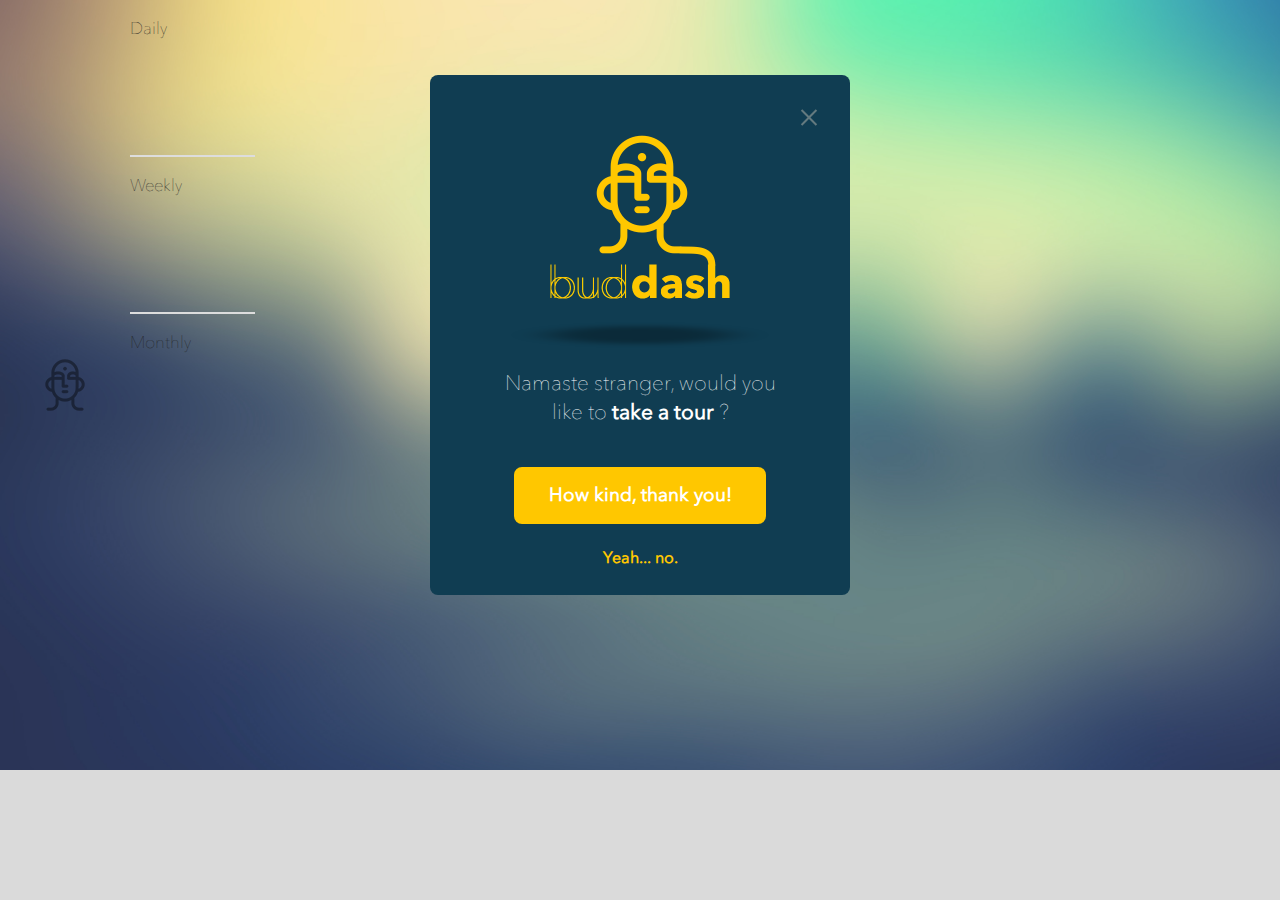
==== newtab.html @ 01a9ad63 "Chrome extension init" ====
<!doctype html>
<html class="no-js" lang="">
    <head>
        <meta charset="utf-8">
        <meta http-equiv="x-ua-compatible" content="ie=edge">
        <title>Buddash</title>
        <meta name="description" content="">
        <meta name="viewport" content="width=device-width, initial-scale=1">

        <link rel="apple-touch-icon" href="apple-touch-icon.png">
        <link rel="icon" href="favicon.ico">
        <!-- Place favicon.ico in the root directory -->

        <link rel="stylesheet" href="css/normalize.css">
        <link rel="stylesheet" href="css/animate.css">
        <link rel="stylesheet" type="text/css" href="css/menu_cornerbox.css">
        <link rel="stylesheet" href="css/main.css">
        <script src="js/vendor/modernizr-2.8.3.min.js"></script>
    </head>
    <body class="default-theme">
		<script>
		window.fbAsyncInit = function() {
			FB.init({
				appId      : '389462007849578',
				xfbml      : true,
				version    : 'v2.3'
			});
		};

		(function(d, s, id){
			var js, fjs = d.getElementsByTagName(s)[0];
			if (d.getElementById(id)) {return;}
			js = d.createElement(s); js.id = id;
			js.src = "//connect.facebook.net/en_US/sdk.js";
			fjs.parentNode.insertBefore(js, fjs);
		}(document, 'script', 'facebook-jssdk'));
		</script>
    	<!-- welcome modal -->
        <div id="welcome-container" class="animated fadeInDownBig">
        	<div id="slides-container">
	        	
	        	<section data-id="0">
		        	<img src="img/buddash.png" alt="Buddash" class="buddash-logo animated rubberBand">
		        	<div class="shadow"></div>
		        	<p>
		        		Namaste stranger, would you like to <strong>take a tour</strong> ?
		        	</p>
		        	<a href="" class="btn change-slide" data-slideId="1">
		        		<!-- I was afraid to ask -->
		        		How kind, thank you!
		        	</a>
		        	<a href="" target="_blank" class="troll">Yeah... no.</a>
		        </section>

		        <section data-id="1">
		        	<img src="img/buddash_small.png" alt="Buddash" class="buddash-logo-small">
		        	<p>
		        		<span>buddash</span> is a perfect little way to <strong>organize</strong> and <strong>remember to check</strong> the <strong>sites</strong> you love.
		        	</p>
		        	<p>
						Add a <strong>name</strong>, select a <strong>frequency</strong>, and you’re good to go.
					</p>
					<p>
						It’s like an awesome visual <strong>todo list for websites</strong>!
					</p>
					<small>[Enter] &nbsp;&nbsp; [&larr;] [&rarr;]</small>
		        </section>
		    </div>
		    <nav>
	        	<a href="#" class="active change-slide" data-slideId="1"></a>
	        	<a href="#" class="change-slide" data-slideId="2"></a>
	        	<a href="#" class="change-slide" data-slideId="3"></a>
	        	<a href="#" class="change-slide" data-slideId="4"></a>
	        	<a href="#" class="change-slide" data-slideId="5"></a>
	        </nav>
        	<button class="close-button">Close Menu</button>
        </div>
    	<div class="container">
    		<!-- add new -->
    		<div class="menu-wrap">
				
					<h1>Add a Site</h1>
					<form>
						<a href="#" class="img-options" id="more-img">
							More images
						</a>
						<a href="#" class="img-options" id="url-img">
							Set URL
						</a>
						<img class="pic-holder" src="img/default.png">
						<input name="name" type="text" placeholder="Website Name">
						<input name="url" type="text" placeholder="URL">
						<input name="list" type="hidden" value="">
						<input name="update" type="hidden" value="">
						<input type="submit" value="Add to Collection">
					</form>
				
				<button class="close-button" id="close-button">Close Menu</button>
			</div>
			<div class="menu-img">

				<div></div>
			</div>
			<div class="menu-url">
				<input type="text" name="img-url" placeholder="http://">
				<span>&#8629;</span>
			</div>

			<!-- content -->
	        <div class="content-wrap">
	        	<div class="content">
		        	<aside>
		        		<img src="img/buddash_small_black.png" class="logo">
		        		<ul class="menu">
		        			<li>
		        				<a href="#">Thèmes</a>
		        				<div class="setting-detail">
		        					<p>
		        					Select a theme in the list below to change the color scheme.
		        					</p>
		        					<ul id="theme-picker">
		        						<li class="active" id="theme-default"></li>
		        						<li id="theme-zen"></li>
		        						<li id="theme-fire"></li>
		        						<li id="theme-dark"></li>
		        						<li id="theme-forest"></li>
		        						<li id="theme-blurred"></li>
		        					</ul>
		        				</div>
		        			</li>
		        			<li>
		        				<a href="#">Facebook API</a>
		        				<div class="setting-detail" id="facebook-api">
		        					<p>
		        						In order for the automatic logo finder to work, you'll have to supply your own App ID/Secret for the Facebook API.
		        						<a href="#" target="_blank">Learn more</a>
		        					</p>
		        					<input type="text" name="appid" placeholder="Facebook App ID">
		        					<input type="text" name="appsecret" placeholder="Facebook App Secret">
		        					<button class="save">Save</button>
		        				</div>
		        			</li>
		        			<li>
		        				<a href="#">Import</a>
		        				<div class="setting-detail">
		        					<span class="comingsoon"></span>
		        					<p>
		        						Import from your favorites, your Chrome history and more.
		        					</p>
		        				</div>
		        			</li>
		        			<li>
		        				<a href="#">Notifications</a>
		        				<div class="setting-detail">
		        					<span class="comingsoon"></span>
		        					<p>
		        						Get a desktop notification once a day to remind you to check the sites you have to.
		        					</p>
		        				</div>
		        			</li>
		        			<li>
		        				<a href="#">Share</a>
		        				<div class="setting-detail">
		        					<span class="comingsoon"></span>
		        					<p>
		        						Want to share your board with others ? You'll soon can :)
		        					</p>
		        				</div>
		        			</li>
		        		</ul>
		        	</aside>
	        		<div id="list-wrap">
				        <h2>
				        	Daily
				        	<a href="#" class="edit" id="edit-daily"><img src="img/pen.png" alt="Edit items"></a>
				        	<a href="#" class="del" id="del-daily"><img src="img/trash.png" alt="Delete items"></a>
				        </h2>
				        <ul class="sites-list" id="daily-list">
				            <li class="animated zoomIn add-button" data-sort="1000">
			                    <a href="#" class="placeholder open-button" data-list="daily">&plus;</a>		  
			                </li>
				        </ul>
				        <hr>

				        <h2>
				        	Weekly
				        	<a href="#" class="edit" id="edit-weekly"><img src="img/pen.png" alt="Edit items"></a>
				        	<a href="#" class="del" id="del-weekly"><img src="img/trash.png" alt="Delete items"></a>
				        </h2>
				        <ul class="sites-list" id="weekly-list">
				            <li class="animated zoomIn add-button" data-sort="1000">
			                    <a href="#" class="placeholder open-button" data-list="weekly">&plus;</a>		  
			                </li>
				        </ul>
				        <hr>

				        <h2>
				        	Monthly
				        	<a href="#" class="edit" id="edit-monthly"><img src="img/pen.png" alt="Edit items"></a>
				        	<a href="#" class="del" id="del-monthly"><img src="img/trash.png" alt="Delete items"></a>
				        </h2>
				        <ul class="sites-list" id="monthly-list">
				            <li class="animated zoomIn add-button" data-sort="1000">
			                    <a href="#" class="placeholder open-button" data-list="monthly">&plus;</a>		  
			                </li>
				        </ul>
				    </div>
				    <div class="clearfix"></div>
			        <section class="toolset animated slideInUp">
			        	<a href="#" class="edit" id="edit-tools"><img src="img/pen.png" alt="Edit items"></a>
			        	<a href="#" class="del" id="del-tools"><img src="img/trash.png" alt="Delete items"></a>
			            <ul class="sites-list" id="tools-list">
			                <li class="animated zoomIn add-button" data-sort="1000">
			                    <a href="#" class="placeholder open-button" data-list="tools">&plus;</a>			  
			                </li>
			            </ul>
		        	</section>
		        </div> <!-- .content -->
	        </div> <!-- .content-wrap -->
        </div> <!-- .container -->


        <script src="https://ajax.googleapis.com/ajax/libs/jquery/1.11.2/jquery.min.js"></script>
        <script>window.jQuery || document.write('<script src="js/vendor/jquery-1.11.2.min.js"><\/script>')</script>
        <script src="js/plugins.js"></script>
        <script src="js/vendor/prefixfree.min.js"></script>
        <script src="js/vendor/html.sortable.min.js"></script>
        <script src="js/vendor/classie.js"></script>
        <script src="js/vendor/colorthief.min.js"></script>
        <script src="js/main.js"></script>

        <!-- Google Analytics: change UA-XXXXX-X to be your site's ID. -->
        <script>
            (function(b,o,i,l,e,r){b.GoogleAnalyticsObject=l;b[l]||(b[l]=
            function(){(b[l].q=b[l].q||[]).push(arguments)});b[l].l=+new Date;
            e=o.createElement(i);r=o.getElementsByTagName(i)[0];
            e.src='https://www.google-analytics.com/analytics.js';
            r.parentNode.insertBefore(e,r)}(window,document,'script','ga'));
            ga('create','UA-XXXXX-X','auto');ga('send','pageview');
        </script>
    </body>
</html>
---- css/menu_cornerbox.css ----
html, 
body, 
.container, 
.content-wrap {
	overflow: hidden;
	width: 100%;
	height: 100%;
}

.container {
	/*background: #373a47;*/
}

.content-wrap {
	overflow-y: scroll;
	-webkit-overflow-scrolling: touch;
	-webkit-transition: -webkit-transform 0.3s;
	transition: transform 0.3s;
}

.content {
	position: relative;
}

/* Overlay */
.content::before {
	position: absolute;
	top: 0;
	left: 0;
	z-index: 10;
	width: 100%;
	height: 100%;
	background: rgba(0,0,0,0.3);
	content: '';
	opacity: 0;
	-webkit-transition: opacity 0.3s, -webkit-transform 0s 0.3s;
	transition: opacity 0.3s, transform 0s 0.3s;
	-webkit-transform: translate3d(100%,0,0);
	transform: translate3d(100%,0,0);
}

/* Menu Button */
.menu-button {
	position: fixed;
	z-index: 1000;
	margin: 1em;
	padding: 0;
	width: 2.5em;
	height: 2.25em;
	border: none;
	text-indent: 2.5em;
	font-size: 1.5em;
	color: transparent;
	background: transparent;
}

.menu-button::before {
	position: absolute;
	top: 0.5em;
	right: 0.5em;
	bottom: 0.5em;
	left: 0.5em;
	background: linear-gradient(#373a47 20%, transparent 20%, transparent 40%, #373a47 40%, #373a47 60%, transparent 60%, transparent 80%, #373a47 80%);
	content: '';
}

.menu-button:hover {
	opacity: 0.6;
}

/* Close Button */
.close-button {
	width: 1em;
	height: 1em;
	position: absolute;
	right: 1.5em;
	top: 1.5em;
	overflow: hidden;
	text-indent: 1em;
	border: none;
	background: transparent;
	color: transparent;
}

.close-button::before,
.close-button::after {
	content: '';
	position: absolute;
	width: 2px;
	height: 100%;
	top: 0;
	left: 50%;
	background: #b8b7ad;
}

.close-button::before {
	-webkit-transform: rotate(45deg);
	transform: rotate(45deg);
}

.close-button::after {
	-webkit-transform: rotate(-45deg);
	transform: rotate(-45deg);
}

/* Menu */
.menu-wrap {
	position: absolute;
	z-index: 1001;
	width: 320px;
	-webkit-transform: translate3d(-380px,-380px,0);
	transform: translate3d(-380px,-380px,0);
	-webkit-transition: -webkit-transform 0.3s;
	transition: transform 0.2s;
}

.profile {
	display: inline-block;
	line-height: 42px;
	margin-bottom: 1em;
	font-weight: 700;
}

.profile img {
	float: left;
	border-radius: 50%;
	margin-right: 10px;
}

.icon-list a {
	display: block;
	color: #b8b7ad;
	font-weight: 700;
	padding: 0.8em 0.55em;
}

.icon-list a:hover,
.icon-list a:focus {
	color: #c94e50;
}

.icon-list a i {
	opacity: 0.5;
	color: #c94e50;
}

.icon-list a span {
	margin-left: 10px;
}

/* Shown menu */
.show-menu .menu-wrap {
	-webkit-transform: translate3d(0,0,0);
	transform: translate3d(0,0,0);
}

.show-menu .content-wrap {
	-webkit-transform: translate3d(80px,80px,0);
	transform: translate3d(80px,80px,0);
}

.show-menu .content::before {
	opacity: 1;
	-webkit-transition: opacity 0.3s;
	transition: opacity 0.3s;
	-webkit-transform: translate3d(0,0,0);
	transform: translate3d(0,0,0);
}
---- css/main.css ----
@charset "UTF-8";
/*
 * HTML5 Boilerplate
 *
 * What follows is the result of much research on cross-browser styling.
 * Credit left inline and big thanks to Nicolas Gallagher, Jonathan Neal,
 * Kroc Camen, and the H5BP dev community and team.
 */
/* ==========================================================================
	 Base styles: opinionated defaults
	 ========================================================================== */
html,
button,
input,
select,
textarea {
  color: #222; }

body {
  font-size: 1em;
  line-height: 1.4; }

a {
  color: #00e; }

a:visited {
  color: #551a8b; }

a:hover {
  color: #06e; }

/*
 * Remove the gap between images and the bottom of their containers
 * https://github.com/h5bp/html5-boilerplate/issues/440
 */
img {
  vertical-align: middle; }

/*
 * Remove default fieldset styles.
 */
fieldset {
  border: 0;
  margin: 0;
  padding: 0; }

/*
 * Allow only vertical resizing of textareas.
 */
textarea {
  resize: vertical; }

/* ==========================================================================
	 Author's custom styles
	 ========================================================================== */
a {
  text-decoration: none; }

.typed-cursor {
  display: none; }

.btn {
  background: #FFC700;
  border-radius: 8px;
  line-height: 57px;
  font-size: 19px;
  font-weight: bold;
  color: #fff !important;
  padding: 0 5%;
  display: block;
  width: 50%;
  margin-left: 20%;
  transition: all 0.1s ease-in-out; }
  .btn:hover {
    transform: scale(0.95);
    background: #e6b300; }

.btn-sm {
  width: calc(50% - 60px);
  font-size: 1.1em;
  padding: 10px;
  display: inline-block;
  position: static; }

@font-face {
  font-family: 'avenir';
  src: url("../fonts/avenirnext-regular.eot");
  src: url("../fonts/avenirnext-regular.otf") format("truetype"), url("../fonts/avenirnext-regular.woff") format("woff"), url("../fonts/avenirnext-regular.eot?#iefix") format("embedded-opentype"), url("../fonts/avenirnext-regular.svg") format("svg");
  font-weight: normal;
  font-style: normal; }
@font-face {
  font-family: 'avenir';
  src: url("../fonts/avenirnext-ultralight.eot");
  src: url("../fonts/avenirnext-ultralight.otf") format("truetype"), url("../fonts/avenirnext-ultralight.woff") format("woff"), url("../fonts/avenirnext-ultralight.eot?#iefix") format("embedded-opentype"), url("../fonts/avenirnext-ultralight.svg") format("svg");
  font-weight: 100;
  font-style: normal; }
/* anims */
.animated {
  animation-duration: 0.7s; }

@keyframes levitate {
  0% {
    transform: translate(0, 0); }
  100% {
    transform: translate(0, 10px); } }
@keyframes shadow {
  0% {
    opacity: 0.3; }
  100% {
    opacity: 0.7; } }
body {
  font-family: 'avenir';
  font-weight: 100;
  background: #888; }
  body .comingsoon {
    background: #fff;
    color: orange;
    display: inline-block;
    padding: 5px;
    font-size: 10px;
    font-weight: bold;
    border-radius: 5px;
    text-transform: uppercase; }
    body .comingsoon:before {
      content: 'coming soon'; }
  body .content-wrap {
    background: #ccc; }
  body .content {
    background: #eee;
    background: url(../img/background.jpg) no-repeat;
    background-size: cover;
    overflow: hidden;
    height: 100%;
    transition: all 0.5s ease-in-out; }
  body aside {
    text-align: center;
    float: left;
    width: 330px;
    transform: translateX(0px);
    position: relative;
    margin-left: -200px;
    height: calc(100% - 130px);
    /*background:yellow;*/
    transition: all 0.2s ease-in-out; }
    body aside:hover {
      cursor: pointer; }
      body aside:hover .logo {
        opacity: 0.4; }
      body aside:hover .menu a {
        opacity: 1; }
    body aside.active {
      margin-left: 0; }
      body aside.active .logo {
        left: 0;
        top: 55px; }
    body aside .logo {
      position: relative;
      top: 50%;
      left: 100px;
      margin-top: -26px;
      opacity: 0.2;
      transition: all 0.2s ease-in-out; }
    body aside .menu {
      width: 230px;
      left: 50px;
      padding: 0;
      list-style-type: none;
      position: absolute;
      top: 100px;
      transition: all 0.2s ease-in-out;
      display: none; }
      body aside .menu.animated.fadeInLeft {
        animation-duration: 0.3s;
        /*animation-delay:0.3s;*/ }
      body aside .menu.animated.fadeOutLeft {
        animation-duration: 0.3s; }
      body aside .menu.active {
        display: block; }
      body aside .menu li {
        overflow: hidden; }
        body aside .menu li:first-of-type {
          border-top-left-radius: 5px;
          border-top-right-radius: 5px; }
        body aside .menu li:last-of-type {
          border-bottom-left-radius: 5px;
          border-bottom-right-radius: 5px; }
        body aside .menu li:nth-of-type(even) > a {
          background: #f5f5f5; }
        body aside .menu li > a {
          opacity: 0.7;
          background: #fff;
          /* #ffc700 */
          color: #333;
          height: auto;
          text-decoration: none;
          display: block;
          padding: 10px 20px;
          transform: scaleY(1);
          transition: all 0.2s ease-in-out; }
          body aside .menu li > a:before, body aside .menu li > a:after {
            transform: rotate(0deg);
            transition: all 0.1s ease-in-out; }
          body aside .menu li > a:before {
            content: ' ↓ ';
            float: left;
            color: #aaa;
            position: relative;
            left: -50px; }
          body aside .menu li > a:after {
            color: #aaa;
            content: ' ↓ ';
            float: right;
            position: relative;
            right: -50px; }
          body aside .menu li > a:hover:before {
            left: 0; }
          body aside .menu li > a:hover:after {
            right: 0; }
          body aside .menu li > a.active:before {
            color: #aaa;
            content: ' ↓ ';
            float: left;
            transform: rotate(180deg); }
          body aside .menu li > a.active:after {
            color: #aaa;
            content: ' ↓ ';
            float: right;
            transform: rotate(-180deg); }
          body aside .menu li > a.inactive {
            transform: scaleY(0);
            height: 0;
            padding: 0 20px; }
        body aside .menu li .setting-detail {
          position: absolute;
          width: 100%;
          padding: 20px;
          box-sizing: border-box;
          background: #ddd;
          transform: scaleY(0);
          transition: all 0.2s ease-in-out;
          border-bottom-left-radius: 5px;
          border-bottom-right-radius: 5px; }
          body aside .menu li .setting-detail.active {
            transform: scaleY(1); }
          body aside .menu li .setting-detail .comingsoon {
            margin-bottom: 10px; }
          body aside .menu li .setting-detail p {
            margin: 0;
            margin-bottom: 10px;
            font-size: 12px;
            text-align: justify; }
            body aside .menu li .setting-detail p a {
              text-decoration: underline;
              color: inherit; }
          body aside .menu li .setting-detail input {
            width: 100%;
            display: inline-block;
            border: none;
            border-radius: 3px;
            font-size: 13px;
            font-weight: bold;
            margin-bottom: 8px;
            padding: 5px; }
          body aside .menu li .setting-detail button {
            display: inline-block;
            padding: 3px 15px;
            width: auto;
            border: none;
            border-radius: 3px;
            box-shadow: 0 3px 0 0 #666;
            text-transform: uppercase;
            font-size: 11px;
            font-weight: bold;
            transition: all 0.2s ease-in-out;
            outline: none !important; }
            body aside .menu li .setting-detail button.confirmed {
              background: #87b100 !important;
              color: #fff;
              box-shadow: 0 3px 0 0 #607e00 !important; }
              body aside .menu li .setting-detail button.confirmed:after {
                content: 'D'; }
          body aside .menu li .setting-detail #theme-picker {
            padding: 0;
            list-style-type: none; }
            body aside .menu li .setting-detail #theme-picker li {
              display: inline-block;
              width: 15px;
              height: 15px;
              margin-right: 10px;
              border-radius: 50%;
              transform: scale(1);
              transition: all 0.1s ease-in-out; }
              body aside .menu li .setting-detail #theme-picker li:hover {
                transform: scale(1.1);
                box-shadow: 0 0 0 2px #aaa; }
              body aside .menu li .setting-detail #theme-picker li.active {
                box-shadow: 0 0 0 2px #000; }
              body aside .menu li .setting-detail #theme-picker li#theme-default {
                background: #fff; }
              body aside .menu li .setting-detail #theme-picker li#theme-zen {
                background: #103d52; }
              body aside .menu li .setting-detail #theme-picker li#theme-fire {
                background: #d13116; }
              body aside .menu li .setting-detail #theme-picker li#theme-dark {
                background: #333; }
              body aside .menu li .setting-detail #theme-picker li#theme-forest {
                background: #086901; }
              body aside .menu li .setting-detail #theme-picker li#theme-blurred {
                background: #56b5d0; }
  body #list-wrap {
    float: left;
    transform: translateX(0);
    /*width:calc(100% - 130px);*/
    transition: all 0.2s ease-in-out; }
    body #list-wrap.offset {
      /*transform:translateX(200px);*/ }
  body .menu-wrap {
    background: #fff; }
    body .menu-wrap h1 {
      font-weight: 100;
      margin: 0;
      padding: 10px 20px; }
    body .menu-wrap form {
      background: #ddd;
      padding-top: 20px; }
      body .menu-wrap form .img-options {
        position: absolute;
        left: 100px;
        display: block;
        padding: 5px 10px;
        font-size: 12px;
        background: #ccc;
        color: #333;
        border-radius: 4px;
        box-shadow: 0 3px 0 0 #666;
        transition: all 0.2s ease-in-out; }
        body .menu-wrap form .img-options#more-img {
          top: 110px; }
          body .menu-wrap form .img-options#more-img.pushed {
            top: 112px; }
        body .menu-wrap form .img-options#url-img {
          top: 150px; }
          body .menu-wrap form .img-options#url-img.pushed {
            top: 152px; }
        body .menu-wrap form .img-options.active {
          left: 210px; }
        body .menu-wrap form .img-options.pushed {
          box-shadow: 0 1px 0 0 #666;
          background: #bbb; }
      body .menu-wrap form .pic-holder {
        padding: 0;
        display: block;
        width: 100px;
        height: 100px;
        border-radius: 7px;
        background: #bbb;
        position: relative;
        left: 100px;
        margin: 10px 0 20px;
        box-shadow: 0 5px 0 0 #666;
        background-size: cover;
        background-position: center; }
      body .menu-wrap form input {
        display: inline-block;
        margin: 10px 20px;
        width: 250px;
        font-size: 15px;
        line-height: 30px;
        padding: 0 10px;
        transition: all 0.1s ease-in-out;
        border-radius: 4px;
        border: none;
        letter-spacing: -1px; }
        body .menu-wrap form input:hover, body .menu-wrap form input:active, body .menu-wrap form input:focus {
          outline: none !important;
          box-shadow: 0 0 0 2px #fff; }
        body .menu-wrap form input[name=name] {
          font-size: 20px;
          line-height: 35px; }
        body .menu-wrap form input[type=submit] {
          width: 160px !important;
          margin-left: 70px;
          text-align: center;
          font-weight: bold;
          text-transform: uppercase;
          font-size: 12px;
          background: #bbb;
          line-height: 40px;
          margin-bottom: 20px;
          box-shadow: 0 3px 0 0 #666; }
          body .menu-wrap form input[type=submit]:hover, body .menu-wrap form input[type=submit]:focus {
            background: #aaa; }
          body .menu-wrap form input[type=submit]:active {
            box-shadow: 0 0 0 2px #aaa;
            background: #aaa; }
  body .menu-img {
    position: absolute;
    left: -400px;
    top: 0;
    width: 280px;
    height: 350px;
    background: #ccc;
    z-index: 1;
    padding: 20px;
    transition: all 0.3s ease-in-out; }
    body .menu-img.active {
      left: 320px; }
    body .menu-img img {
      margin: 5px;
      border-radius: 4px;
      width: 60px;
      height: 60px;
      transform: scale(1);
      transition: all 0.2s ease-in-out; }
      body .menu-img img:hover {
        cursor: pointer;
        transform: scale(1.1); }
  body .menu-url {
    position: absolute;
    left: -400px;
    top: 130px;
    width: 280px;
    background: #ccc;
    z-index: 1;
    padding: 20px;
    transition: all 0.3s ease-in-out; }
    body .menu-url.active {
      left: 320px; }
    body .menu-url input {
      width: 100%;
      box-sizing: border-box;
      border: none;
      font-size: 15px;
      line-height: 30px;
      padding: 0 10px;
      padding-right: 30px;
      transition: all 0.1s ease-in-out;
      border-radius: 4px;
      border: none;
      letter-spacing: -1px; }
      body .menu-url input:hover, body .menu-url input:active, body .menu-url input:focus {
        outline: none !important;
        box-shadow: 0 0 0 2px #fff; }
    body .menu-url span {
      font-family: Arial;
      position: absolute;
      display: inline-block;
      padding: 5px 5px 3px 5px;
      border-radius: 3px;
      background: #ddd;
      top: 20px;
      right: 20px; }
  body h2 {
    margin: 0;
    padding: 0;
    padding-top: 20px;
    line-height: 17px;
    font-weight: 100;
    font-size: 17px; }
    body h2:hover a {
      display: inline; }
    body h2 img {
      width: 15px;
      height: 15px;
      margin-left: 5px;
      opacity: 0.5;
      transition: all 0.1s ease-in-out; }
    body h2 a {
      display: none; }
    body h2 a:hover img {
      transform: scale(1.1);
      opacity: 1; }
  body hr {
    margin: auto;
    border: 1px solid #ddd;
    transition: all 0.5s ease-in-out; }
  body .toolset {
    background: #dadada;
    padding: 10px 0;
    height: 144px;
    transition: all 0.5s ease-in-out; }
    body .toolset:hover .del, body .toolset:hover .edit {
      display: inline; }
    body .toolset .del img, body .toolset .edit img {
      width: 15px;
      height: 15px;
      margin-left: 5px;
      opacity: 0.5;
      transition: all 0.1s ease-in-out; }
    body .toolset .del, body .toolset .edit {
      display: none;
      float: left;
      position: relative; }
    body .toolset .del {
      top: 45px;
      left: -10px; }
    body .toolset .edit {
      top: 22px;
      left: 10px; }
    body .toolset .del:hover img, body .toolset .edit:hover img {
      transform: scale(1.1);
      opacity: 1; }
    body .toolset .placeholder {
      background: #ccc !important; }
  body .sites-list {
    padding: 0;
    padding-left: 40px;
    margin-top: 10px;
    list-style-type: none;
    height: 92px; }
    body .sites-list:hover a.placeholder {
      transform: scale(0.9) !important; }
    body .sites-list li {
      display: inline-block;
      width: 75px;
      height: 75px;
      margin-right: 10px;
      font-size: 11px;
      text-align: center; }
      body .sites-list li.visited img, body .sites-list li.blur img {
        -webkit-filter: grayscale(60%) !important;
        opacity: 0.6; }
      body .sites-list li.blur a {
        /*background-color:#ff4958;*/ }
      body .sites-list li a {
        display: block;
        width: 100%;
        height: 100%;
        background-color: #ddd;
        border-radius: 5px;
        overflow: hidden;
        transition: all 0.1s ease-in-out;
        transform: scale(0.9);
        /*box-shadow:0 5px 0 0 #ccc;*/ }
        body .sites-list li a:hover {
          transform: scale(1);
          /*box-shadow:0 0 10px 0 #333;*/ }
          body .sites-list li a:hover .del-item.active, body .sites-list li a:hover .edit-item.active {
            transform: scale(1.5); }
          body .sites-list li a:hover .visited {
            transform: scale(0); }
        body .sites-list li a:active {
          cursor: move; }
        body .sites-list li a.placeholder {
          font-size: 50px;
          color: #333;
          transform: scale(0);
          position: relative;
          top: -12px; }
          body .sites-list li a.placeholder:hover {
            transform: scale(1); }
        body .sites-list li a img {
          width: 75px;
          height: 75px;
          transition: all 0.5s ease-in-out; }
        body .sites-list li a .visited, body .sites-list li a .del-item, body .sites-list li a .edit-item {
          width: 25px;
          height: 25px;
          background-size: cover;
          background-position: center;
          background-image: url("../img/visited.png");
          position: absolute;
          left: 50%;
          top: 50%;
          margin-left: -12px;
          margin-top: -12px;
          z-index: 100;
          transition: all 0.1s ease-in-out; }
        body .sites-list li a .visited.inactive {
          transform: scale(0); }
        body .sites-list li a .del-item {
          background-image: url("../img/delitem.png");
          transform: scale(0); }
          body .sites-list li a .del-item.active {
            transform: scale(1); }
        body .sites-list li a .edit-item {
          background-image: url("../img/edititem.png");
          transform: scale(0); }
          body .sites-list li a .edit-item.active {
            transform: scale(1); }
    body .sites-list .sortable-placeholder {
      width: 75px;
      height: 75px;
      border-radius: 5px;
      border: 1px dashed #aaa; }
  body .container {
    transition: all 0.3s ease-in-out; }
    body .container.blur {
      -webkit-filter: blur(10px) !important; }
  body #welcome-container {
    width: 420px;
    height: 520px;
    position: absolute;
    overflow: hidden;
    left: 50%;
    margin-left: -210px;
    margin-top: 75px;
    background: #103d52;
    border-radius: 8px;
    z-index: 9999;
    text-align: center;
    font-size: 21px;
    color: #fff;
    line-height: 29px; }
    body #welcome-container .close-button {
      opacity: 0.5;
      transition: all 0.1s ease-in-out; }
      body #welcome-container .close-button:hover {
        opacity: 1; }
    body #welcome-container .buddash-logo {
      width: 180px;
      margin-top: 60px; }
      body #welcome-container .buddash-logo.levitate {
        animation: levitate 2s alternate ease-in-out infinite; }
      body #welcome-container .buddash-logo.animated {
        -webkit-animation-delay: 1s !important; }
    body #welcome-container .shadow {
      width: 180px;
      height: 180px;
      border-radius: 90px;
      margin-left: 120px;
      background: #000;
      transform: scaleY(0.1);
      position: absolute;
      top: 170px;
      -webkit-filter: blur(20px) !important;
      opacity: 0.3; }
      body #welcome-container .shadow.active {
        animation: shadow 2s alternate ease-in-out infinite; }
    body #welcome-container p {
      margin: 35px 40px 0; }
      body #welcome-container p span {
        color: #ffc700;
        font-weight: bold; }
    body #welcome-container a {
      color: #FFC700; }
      body #welcome-container a:hover {
        color: #cc9f00; }
      body #welcome-container a.troll {
        font-weight: bold;
        margin-top: 20px;
        display: inline-block;
        font-size: 16px; }
    body #welcome-container small {
      font-size: 12px; }
    body #welcome-container #slides-container {
      width: 9999px;
      text-align: left;
      font-size: 0;
      transition: all 0.2s ease-in-out; }
    body #welcome-container section {
      font-size: 21px;
      width: 420px;
      height: 520px;
      display: inline-block;
      text-align: center;
      float: left; }
    body #welcome-container .buddash-logo-small {
      width: 40px;
      margin-top: 40px; }
    body #welcome-container section[data-id='0'] p {
      margin: 70px 60px 40px; }
    body #welcome-container section[data-id='1'] small {
      display: block;
      margin-top: 30px; }
    body #welcome-container nav {
      position: absolute;
      bottom: 50px;
      left: 50%;
      margin-left: -50px;
      display: none; }
      body #welcome-container nav.active {
        display: block; }
      body #welcome-container nav a {
        display: block;
        float: left;
        width: 10px;
        height: 10px;
        border-radius: 5px;
        background: #3A7794;
        margin: 0 5px;
        transition: all 0.1s ease-in-out; }
        body #welcome-container nav a:hover {
          transform: scale(1.3);
          background: #6eaac6; }
        body #welcome-container nav a.active {
          background: #ffc700; }
          body #welcome-container nav a.active:hover {
            transform: scale(1); }

/* placeholders */
::-webkit-input-placeholder {
  /* WebKit browsers */
  color: #bbb; }

:-moz-placeholder {
  /* Mozilla Firefox 4 to 18 */
  color: #bbb;
  opacity: 1; }

::-moz-placeholder {
  /* Mozilla Firefox 19+ */
  color: #bbb;
  opacity: 1; }

:-ms-input-placeholder {
  /* Internet Explorer 10+ */
  color: #bbb; }

/* ==========================================================================
	 Helper classes
	 ========================================================================== */
/* Prevent callout */
.nocallout {
  -webkit-touch-callout: none; }

.pressed {
  background-color: rgba(0, 0, 0, 0.7); }

/* A hack for HTML5 contenteditable attribute on mobile */
textarea[contenteditable] {
  -webkit-appearance: none; }

/* A workaround for S60 3.x and 5.0 devices which do not animated gif images if
	 they have been set as display: none */
.gifhidden {
  position: absolute;
  left: -100%; }

/*
 * Image replacement
 */
.ir {
  background-color: transparent;
  background-repeat: no-repeat;
  border: 0;
  direction: ltr;
  display: block;
  overflow: hidden;
  text-align: left;
  text-indent: -999em; }

.ir br {
  display: none; }

/*
 * Hide from both screenreaders and browsers
 * http://juicystudio.com/article/screen-readers-display-none.php
 */
.hidden {
  display: none !important;
  visibility: hidden; }

/*
 * Hide only visually, but have it available for screenreaders
 * http://snook.ca/archives/html_and_css/hiding-content-for-accessibility
 */
.visuallyhidden {
  border: 0;
  clip: rect(0 0 0 0);
  height: 1px;
  margin: -1px;
  overflow: hidden;
  padding: 0;
  position: absolute;
  width: 1px; }

/*
 * Extends the .visuallyhidden class to allow the element to be focusable
 * when navigated to via the keyboard: https://www.drupal.org/node/897638
 */
.visuallyhidden.focusable:active,
.visuallyhidden.focusable:focus {
  clip: auto;
  height: auto;
  margin: 0;
  overflow: visible;
  position: static;
  width: auto; }

/*
 * Hide visually and from screenreaders, but maintain layout
 */
.invisible {
  visibility: hidden; }

/**
 * Clearfix helper
 * Used to contain floats: http://nicolasgallagher.com/micro-clearfix-hack/
 */
.clearfix:before,
.clearfix:after {
  content: "";
  display: table; }

.clearfix:after {
  clear: both; }

/* ==========================================================================
	 EXAMPLE Media Queries for Responsive Design.
	 Theses examples override the primary ('mobile first') styles.
	 Modify as content requires.
	 ========================================================================== */
@media only screen and (min-width: 800px) {
  /* Style adjustments for viewports that meet the condition */ }
@media only screen and (-webkit-min-device-pixel-ratio: 1.5), only screen and (min-resolution: 144dpi) {
  /* Style adjustments for viewports that meet the condition */ }

/*# sourceMappingURL=main.css.map */
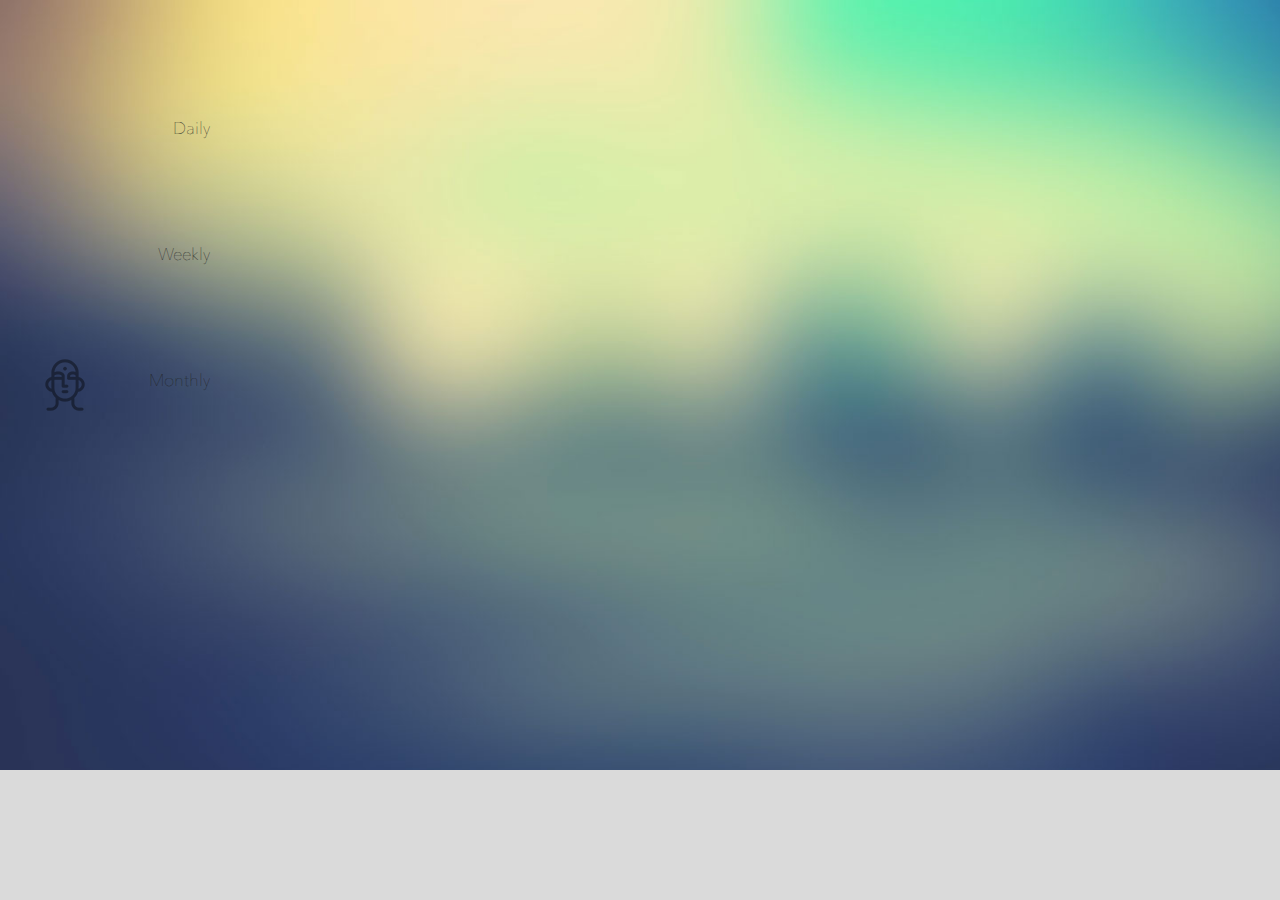
==== commit 702488de: "Bug fixes + New layout" ====
--- a/newtab.html
+++ b/newtab.html
@@ -3,7 +3,7 @@
     <head>
         <meta charset="utf-8">
         <meta http-equiv="x-ua-compatible" content="ie=edge">
-        <title>Buddash</title>
+        <title>New Tab</title>
         <meta name="description" content="">
         <meta name="viewport" content="width=device-width, initial-scale=1">
 
@@ -18,23 +18,7 @@
         <script src="js/vendor/modernizr-2.8.3.min.js"></script>
     </head>
     <body class="default-theme">
-		<script>
-		window.fbAsyncInit = function() {
-			FB.init({
-				appId      : '389462007849578',
-				xfbml      : true,
-				version    : 'v2.3'
-			});
-		};
-
-		(function(d, s, id){
-			var js, fjs = d.getElementsByTagName(s)[0];
-			if (d.getElementById(id)) {return;}
-			js = d.createElement(s); js.id = id;
-			js.src = "//connect.facebook.net/en_US/sdk.js";
-			fjs.parentNode.insertBefore(js, fjs);
-		}(document, 'script', 'facebook-jssdk'));
-		</script>
+		<script type="text/javascript" src="js/vendor/fbsdk.js"></script>
     	<!-- welcome modal -->
         <div id="welcome-container" class="animated fadeInDownBig">
         	<div id="slides-container">
@@ -58,12 +42,12 @@
 		        		<span>buddash</span> is a perfect little way to <strong>organize</strong> and <strong>remember to check</strong> the <strong>sites</strong> you love.
 		        	</p>
 		        	<p>
-						Add a <strong>name</strong>, select a <strong>frequency</strong>, and you’re good to go.
+						Add sites you love to your <strong>daily</strong>, <strong>weekly</strong>, or <strong>monthly list</strong> simply by picking a <strong>name</strong> & an <strong>URL</strong>.
 					</p>
 					<p>
 						It’s like an awesome visual <strong>todo list for websites</strong>!
 					</p>
-					<small>[Enter] &nbsp;&nbsp; [&larr;] [&rarr;]</small>
+					<small>[&larr;] &nbsp;&nbsp;&nbsp; [&rarr;]</small>
 		        </section>
 		    </div>
 		    <nav>
@@ -171,7 +155,7 @@
 		        	</aside>
 	        		<div id="list-wrap">
 				        <h2>
-				        	Daily
+				        	Daily<br>
 				        	<a href="#" class="edit" id="edit-daily"><img src="img/pen.png" alt="Edit items"></a>
 				        	<a href="#" class="del" id="del-daily"><img src="img/trash.png" alt="Delete items"></a>
 				        </h2>
@@ -183,7 +167,7 @@
 				        <hr>
 
 				        <h2>
-				        	Weekly
+				        	Weekly<br>
 				        	<a href="#" class="edit" id="edit-weekly"><img src="img/pen.png" alt="Edit items"></a>
 				        	<a href="#" class="del" id="del-weekly"><img src="img/trash.png" alt="Delete items"></a>
 				        </h2>
@@ -195,7 +179,7 @@
 				        <hr>
 
 				        <h2>
-				        	Monthly
+				        	Monthly<br>
 				        	<a href="#" class="edit" id="edit-monthly"><img src="img/pen.png" alt="Edit items"></a>
 				        	<a href="#" class="del" id="del-monthly"><img src="img/trash.png" alt="Delete items"></a>
 				        </h2>
@@ -219,24 +203,23 @@
 	        </div> <!-- .content-wrap -->
         </div> <!-- .container -->
 
-
-        <script src="https://ajax.googleapis.com/ajax/libs/jquery/1.11.2/jquery.min.js"></script>
-        <script>window.jQuery || document.write('<script src="js/vendor/jquery-1.11.2.min.js"><\/script>')</script>
+        <script src="js/vendor/jquery-1.11.2.min.js"></script>
         <script src="js/plugins.js"></script>
-        <script src="js/vendor/prefixfree.min.js"></script>
+        <!--<script src="js/vendor/prefixfree.min.js"></script>-->
         <script src="js/vendor/html.sortable.min.js"></script>
-        <script src="js/vendor/classie.js"></script>
+       	<script src="js/vendor/classie.js"></script>
         <script src="js/vendor/colorthief.min.js"></script>
         <script src="js/main.js"></script>
 
+
         <!-- Google Analytics: change UA-XXXXX-X to be your site's ID. -->
-        <script>
+        <!--<script>
             (function(b,o,i,l,e,r){b.GoogleAnalyticsObject=l;b[l]||(b[l]=
             function(){(b[l].q=b[l].q||[]).push(arguments)});b[l].l=+new Date;
             e=o.createElement(i);r=o.getElementsByTagName(i)[0];
             e.src='https://www.google-analytics.com/analytics.js';
             r.parentNode.insertBefore(e,r)}(window,document,'script','ga'));
             ga('create','UA-XXXXX-X','auto');ga('send','pageview');
-        </script>
+        </script>-->
     </body>
 </html>
--- a/css/main.css
+++ b/css/main.css
@@ -129,9 +129,10 @@
     background: #eee;
     background: url(../img/background.jpg) no-repeat;
     background-size: cover;
-    overflow: hidden;
+    /*overflow:hidden;*/
     height: 100%;
-    transition: all 0.5s ease-in-out; }
+    transition: all 0.5s ease-in-out;
+    vertical-align: middle; }
   body aside {
     text-align: center;
     float: left;
@@ -308,12 +309,15 @@
               body aside .menu li .setting-detail #theme-picker li#theme-blurred {
                 background: #56b5d0; }
   body #list-wrap {
+    margin-top: 80px;
+    width: calc(100% - 130px);
     float: left;
     transform: translateX(0);
     /*width:calc(100% - 130px);*/
     transition: all 0.2s ease-in-out; }
     body #list-wrap.offset {
-      /*transform:translateX(200px);*/ }
+      /*transform:translateX(200px);*/
+      width: calc(100% - 330px); }
   body .menu-wrap {
     background: #fff; }
     body .menu-wrap h1 {
@@ -456,9 +460,22 @@
     padding-top: 20px;
     line-height: 17px;
     font-weight: 100;
-    font-size: 17px; }
-    body h2:hover a {
-      display: inline; }
+    font-size: 17px;
+    display: inline-block;
+    width: 80px;
+    height: 80px;
+    position: relative;
+    top: 20px;
+    text-align: right;
+    float: left;
+    transition: all 0.2s ease-in-out; }
+    body h2:hover {
+      top: 10px; }
+      body h2:hover a {
+        display: inline-block;
+        visibility: visible;
+        opacity: 1;
+        top: 40px; }
     body h2 img {
       width: 15px;
       height: 15px;
@@ -466,13 +483,23 @@
       opacity: 0.5;
       transition: all 0.1s ease-in-out; }
     body h2 a {
-      display: none; }
+      visibility: hidden;
+      opacity: 0;
+      position: absolute;
+      right: 0px;
+      top: 20px;
+      transition: all 0.2s ease-in-out; }
+      body h2 a:last-of-type {
+        right: 20px; }
     body h2 a:hover img {
       transform: scale(1.1);
       opacity: 1; }
   body hr {
     margin: auto;
-    border: 1px solid #ddd;
+    border: none !important;
+    background: none;
+    display: block;
+    clear: both;
     transition: all 0.5s ease-in-out; }
   body .toolset {
     background: #dadada;
@@ -490,12 +517,12 @@
     body .toolset .del, body .toolset .edit {
       display: none;
       float: left;
-      position: relative; }
+      position: absolute; }
     body .toolset .del {
-      top: 45px;
-      left: -10px; }
+      top: 52px;
+      left: 10px; }
     body .toolset .edit {
-      top: 22px;
+      top: 29px;
       left: 10px; }
     body .toolset .del:hover img, body .toolset .edit:hover img {
       transform: scale(1.1);
@@ -504,17 +531,20 @@
       background: #ccc !important; }
   body .sites-list {
     padding: 0;
+    display: inline-block;
     padding-left: 40px;
     margin-top: 10px;
     list-style-type: none;
-    height: 92px; }
+    width: calc(100% - 180px);
+    float: left; }
     body .sites-list:hover a.placeholder {
       transform: scale(0.9) !important; }
     body .sites-list li {
-      display: inline-block;
+      float: left;
       width: 75px;
       height: 75px;
       margin-right: 10px;
+      margin-bottom: 25px;
       font-size: 11px;
       text-align: center; }
       body .sites-list li.visited img, body .sites-list li.blur img {
@@ -546,9 +576,9 @@
           color: #333;
           transform: scale(0);
           position: relative;
-          top: -12px; }
+          top: 0; }
           body .sites-list li a.placeholder:hover {
-            transform: scale(1); }
+            transform: scale(0.9); }
         body .sites-list li a img {
           width: 75px;
           height: 75px;
@@ -588,6 +618,8 @@
     body .container.blur {
       -webkit-filter: blur(10px) !important; }
   body #welcome-container {
+    display: none;
+    /* /!\ */
     width: 420px;
     height: 520px;
     position: absolute;
@@ -595,7 +627,7 @@
     left: 50%;
     margin-left: -210px;
     margin-top: 75px;
-    background: #103d52;
+    background: #29375c;
     border-radius: 8px;
     z-index: 9999;
     text-align: center;
@@ -665,7 +697,7 @@
       margin-top: 30px; }
     body #welcome-container nav {
       position: absolute;
-      bottom: 50px;
+      bottom: 20px;
       left: 50%;
       margin-left: -50px;
       display: none; }
@@ -676,13 +708,13 @@
         float: left;
         width: 10px;
         height: 10px;
-        border-radius: 5px;
-        background: #3A7794;
+        border-radius: 50%;
+        background: #1f2b4b;
         margin: 0 5px;
         transition: all 0.1s ease-in-out; }
         body #welcome-container nav a:hover {
           transform: scale(1.3);
-          background: #6eaac6; }
+          background: #3d5493; }
         body #welcome-container nav a.active {
           background: #ffc700; }
           body #welcome-container nav a.active:hover {
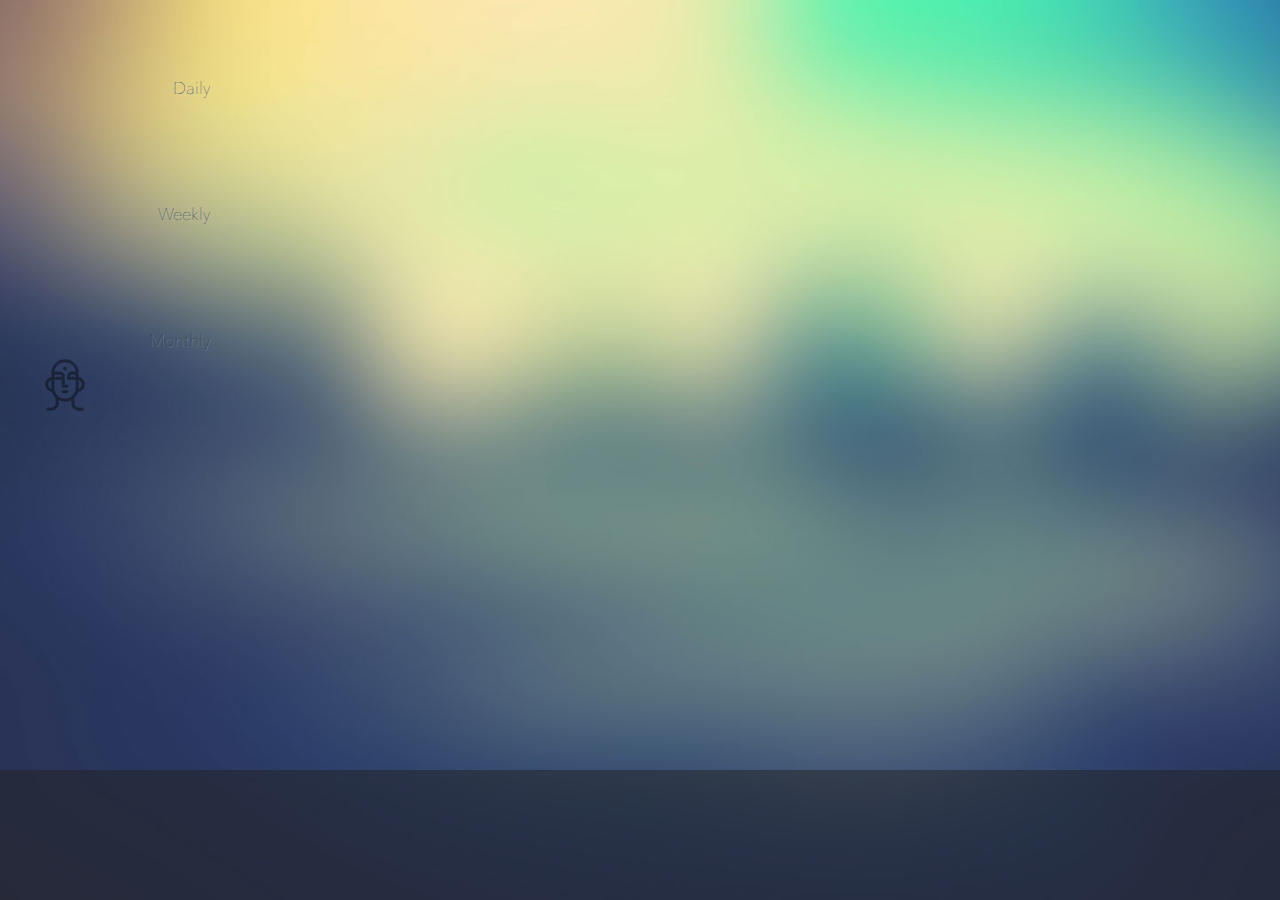
==== commit 102e7a6a: "bugfixes" ====
--- a/newtab.html
+++ b/newtab.html
@@ -198,6 +198,7 @@
 			                    <a href="#" class="placeholder open-button" data-list="tools">&plus;</a>			  
 			                </li>
 			            </ul>
+			            <hr>
 		        	</section>
 		        </div> <!-- .content -->
 	        </div> <!-- .content-wrap -->
--- a/css/main.css
+++ b/css/main.css
@@ -72,7 +72,7 @@
   margin-left: 20%;
   transition: all 0.1s ease-in-out; }
   .btn:hover {
-    transform: scale(0.95);
+    -webkit-transform: scale(0.95);
     background: #e6b300; }
 
 .btn-sm {
@@ -100,9 +100,9 @@
 
 @keyframes levitate {
   0% {
-    transform: translate(0, 0); }
+    -webkit-transform: translate(0, 0); }
   100% {
-    transform: translate(0, 10px); } }
+    -webkit-transform: translate(0, 10px); } }
 @keyframes shadow {
   0% {
     opacity: 0.3; }
@@ -120,16 +120,15 @@
     font-size: 10px;
     font-weight: bold;
     border-radius: 5px;
-    text-transform: uppercase; }
+    text--webkit-transform: uppercase; }
     body .comingsoon:before {
       content: 'coming soon'; }
   body .content-wrap {
     background: #ccc; }
   body .content {
     background: #eee;
-    background: url(../img/background.jpg) no-repeat;
     background-size: cover;
-    /*overflow:hidden;*/
+    overflow: hidden;
     height: 100%;
     transition: all 0.5s ease-in-out;
     vertical-align: middle; }
@@ -137,7 +136,7 @@
     text-align: center;
     float: left;
     width: 330px;
-    transform: translateX(0px);
+    -webkit-transform: translateX(0px);
     position: relative;
     margin-left: -200px;
     height: calc(100% - 130px);
@@ -196,10 +195,10 @@
           text-decoration: none;
           display: block;
           padding: 10px 20px;
-          transform: scaleY(1);
+          -webkit-transform: scaleY(1);
           transition: all 0.2s ease-in-out; }
           body aside .menu li > a:before, body aside .menu li > a:after {
-            transform: rotate(0deg);
+            -webkit-transform: rotate(0deg);
             transition: all 0.1s ease-in-out; }
           body aside .menu li > a:before {
             content: ' ↓ ';
@@ -221,14 +220,14 @@
             color: #aaa;
             content: ' ↓ ';
             float: left;
-            transform: rotate(180deg); }
+            -webkit-transform: rotate(180deg); }
           body aside .menu li > a.active:after {
             color: #aaa;
             content: ' ↓ ';
             float: right;
-            transform: rotate(-180deg); }
+            -webkit-transform: rotate(-180deg); }
           body aside .menu li > a.inactive {
-            transform: scaleY(0);
+            -webkit-transform: scaleY(0);
             height: 0;
             padding: 0 20px; }
         body aside .menu li .setting-detail {
@@ -237,12 +236,12 @@
           padding: 20px;
           box-sizing: border-box;
           background: #ddd;
-          transform: scaleY(0);
+          -webkit-transform: scaleY(0);
           transition: all 0.2s ease-in-out;
           border-bottom-left-radius: 5px;
           border-bottom-right-radius: 5px; }
           body aside .menu li .setting-detail.active {
-            transform: scaleY(1); }
+            -webkit-transform: scaleY(1); }
           body aside .menu li .setting-detail .comingsoon {
             margin-bottom: 10px; }
           body aside .menu li .setting-detail p {
@@ -269,7 +268,7 @@
             border: none;
             border-radius: 3px;
             box-shadow: 0 3px 0 0 #666;
-            text-transform: uppercase;
+            text--webkit-transform: uppercase;
             font-size: 11px;
             font-weight: bold;
             transition: all 0.2s ease-in-out;
@@ -289,10 +288,10 @@
               height: 15px;
               margin-right: 10px;
               border-radius: 50%;
-              transform: scale(1);
+              -webkit-transform: scale(1);
               transition: all 0.1s ease-in-out; }
               body aside .menu li .setting-detail #theme-picker li:hover {
-                transform: scale(1.1);
+                -webkit-transform: scale(1.1);
                 box-shadow: 0 0 0 2px #aaa; }
               body aside .menu li .setting-detail #theme-picker li.active {
                 box-shadow: 0 0 0 2px #000; }
@@ -309,14 +308,18 @@
               body aside .menu li .setting-detail #theme-picker li#theme-blurred {
                 background: #56b5d0; }
   body #list-wrap {
-    margin-top: 80px;
+    box-sizing: border-box;
+    padding-top: 40px;
     width: calc(100% - 130px);
+    height: calc(100% - 130px);
+    overflow-y: scroll;
+    display: table-cell;
+    vertical-align: bottom;
     float: left;
-    transform: translateX(0);
-    /*width:calc(100% - 130px);*/
+    -webkit-transform: translateX(0);
     transition: all 0.2s ease-in-out; }
     body #list-wrap.offset {
-      /*transform:translateX(200px);*/
+      /*-webkit-transform:translateX(200px);*/
       width: calc(100% - 330px); }
   body .menu-wrap {
     background: #fff; }
@@ -386,7 +389,7 @@
           margin-left: 70px;
           text-align: center;
           font-weight: bold;
-          text-transform: uppercase;
+          text--webkit-transform: uppercase;
           font-size: 12px;
           background: #bbb;
           line-height: 40px;
@@ -414,11 +417,11 @@
       border-radius: 4px;
       width: 60px;
       height: 60px;
-      transform: scale(1);
+      -webkit-transform: scale(1);
       transition: all 0.2s ease-in-out; }
       body .menu-img img:hover {
         cursor: pointer;
-        transform: scale(1.1); }
+        -webkit-transform: scale(1.1); }
   body .menu-url {
     position: absolute;
     left: -400px;
@@ -492,7 +495,7 @@
       body h2 a:last-of-type {
         right: 20px; }
     body h2 a:hover img {
-      transform: scale(1.1);
+      -webkit-transform: scale(1.1);
       opacity: 1; }
   body hr {
     margin: auto;
@@ -504,7 +507,7 @@
   body .toolset {
     background: #dadada;
     padding: 10px 0;
-    height: 144px;
+    height: 130 px;
     transition: all 0.5s ease-in-out; }
     body .toolset:hover .del, body .toolset:hover .edit {
       display: inline; }
@@ -525,7 +528,7 @@
       top: 29px;
       left: 10px; }
     body .toolset .del:hover img, body .toolset .edit:hover img {
-      transform: scale(1.1);
+      -webkit-transform: scale(1.1);
       opacity: 1; }
     body .toolset .placeholder {
       background: #ccc !important; }
@@ -538,7 +541,7 @@
     width: calc(100% - 180px);
     float: left; }
     body .sites-list:hover a.placeholder {
-      transform: scale(0.9) !important; }
+      -webkit-transform: scale(0.9) !important; }
     body .sites-list li {
       float: left;
       width: 75px;
@@ -560,25 +563,25 @@
         border-radius: 5px;
         overflow: hidden;
         transition: all 0.1s ease-in-out;
-        transform: scale(0.9);
+        -webkit-transform: scale(0.9);
         /*box-shadow:0 5px 0 0 #ccc;*/ }
         body .sites-list li a:hover {
-          transform: scale(1);
+          -webkit-transform: scale(1);
           /*box-shadow:0 0 10px 0 #333;*/ }
           body .sites-list li a:hover .del-item.active, body .sites-list li a:hover .edit-item.active {
-            transform: scale(1.5); }
+            -webkit-transform: scale(1.5); }
           body .sites-list li a:hover .visited {
-            transform: scale(0); }
+            -webkit-transform: scale(0); }
         body .sites-list li a:active {
           cursor: move; }
         body .sites-list li a.placeholder {
           font-size: 50px;
           color: #333;
-          transform: scale(0);
+          -webkit-transform: scale(0);
           position: relative;
           top: 0; }
           body .sites-list li a.placeholder:hover {
-            transform: scale(0.9); }
+            -webkit-transform: scale(0.9); }
         body .sites-list li a img {
           width: 75px;
           height: 75px;
@@ -597,17 +600,17 @@
           z-index: 100;
           transition: all 0.1s ease-in-out; }
         body .sites-list li a .visited.inactive {
-          transform: scale(0); }
+          -webkit-transform: scale(0); }
         body .sites-list li a .del-item {
           background-image: url("../img/delitem.png");
-          transform: scale(0); }
+          -webkit-transform: scale(0); }
           body .sites-list li a .del-item.active {
-            transform: scale(1); }
+            -webkit-transform: scale(1); }
         body .sites-list li a .edit-item {
           background-image: url("../img/edititem.png");
-          transform: scale(0); }
+          -webkit-transform: scale(0); }
           body .sites-list li a .edit-item.active {
-            transform: scale(1); }
+            -webkit-transform: scale(1); }
     body .sites-list .sortable-placeholder {
       width: 75px;
       height: 75px;
@@ -652,7 +655,7 @@
       border-radius: 90px;
       margin-left: 120px;
       background: #000;
-      transform: scaleY(0.1);
+      -webkit-transform: scaleY(0.1);
       position: absolute;
       top: 170px;
       -webkit-filter: blur(20px) !important;
@@ -713,12 +716,12 @@
         margin: 0 5px;
         transition: all 0.1s ease-in-out; }
         body #welcome-container nav a:hover {
-          transform: scale(1.3);
+          -webkit-transform: scale(1.3);
           background: #3d5493; }
         body #welcome-container nav a.active {
           background: #ffc700; }
           body #welcome-container nav a.active:hover {
-            transform: scale(1); }
+            -webkit-transform: scale(1); }
 
 /* placeholders */
 ::-webkit-input-placeholder {
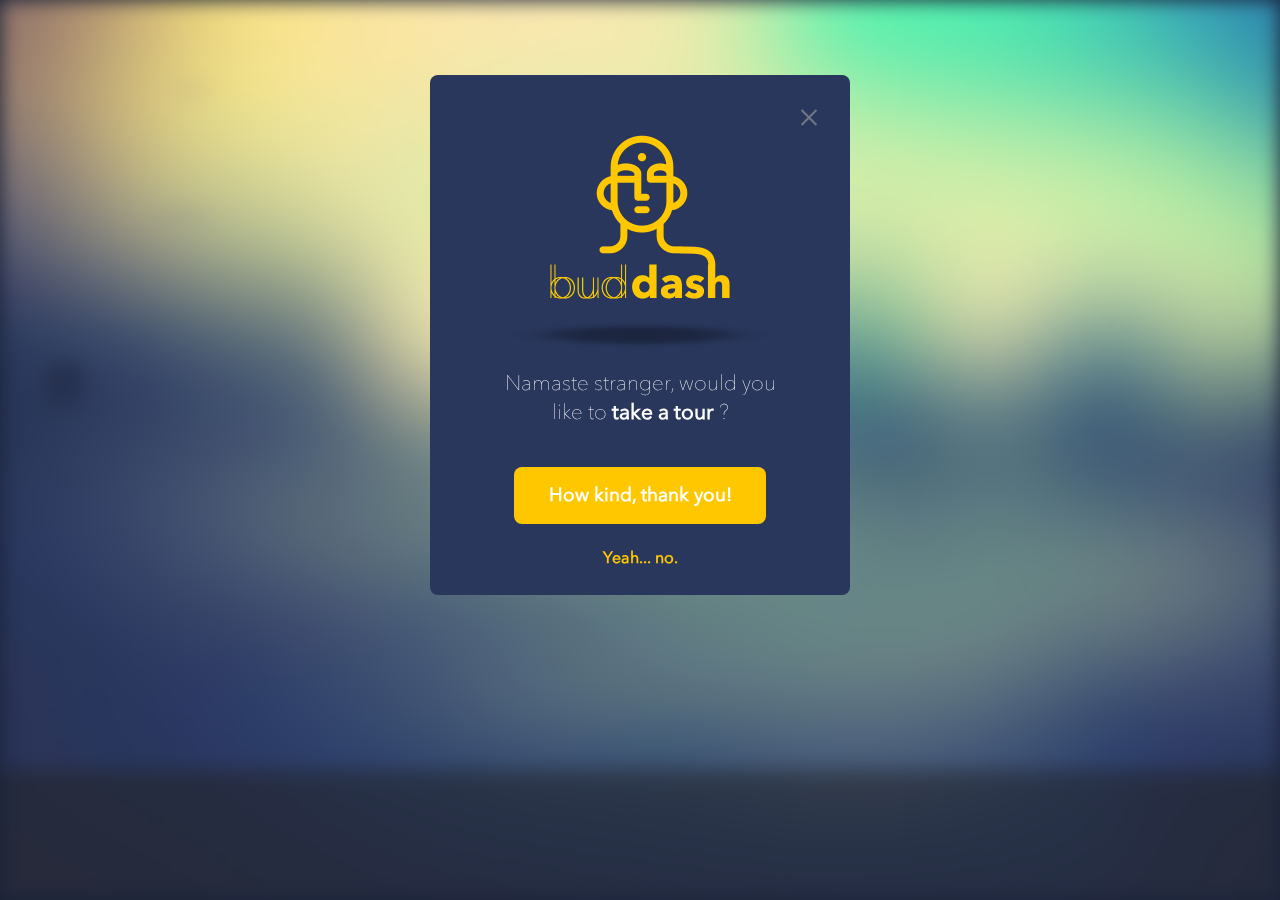
==== commit b18b9d3f: "Intro animation" ====
--- a/newtab.html
+++ b/newtab.html
@@ -211,6 +211,7 @@
        	<script src="js/vendor/classie.js"></script>
         <script src="js/vendor/colorthief.min.js"></script>
         <script src="js/main.js"></script>
+        <!-- <script src="js/populate.js"></script> -->
 
 
         <!-- Google Analytics: change UA-XXXXX-X to be your site's ID. -->
--- a/css/main.css
+++ b/css/main.css
@@ -637,6 +637,8 @@
     font-size: 21px;
     color: #fff;
     line-height: 29px; }
+    body #welcome-container.active {
+      display: block; }
     body #welcome-container .close-button {
       opacity: 0.5;
       transition: all 0.1s ease-in-out; }
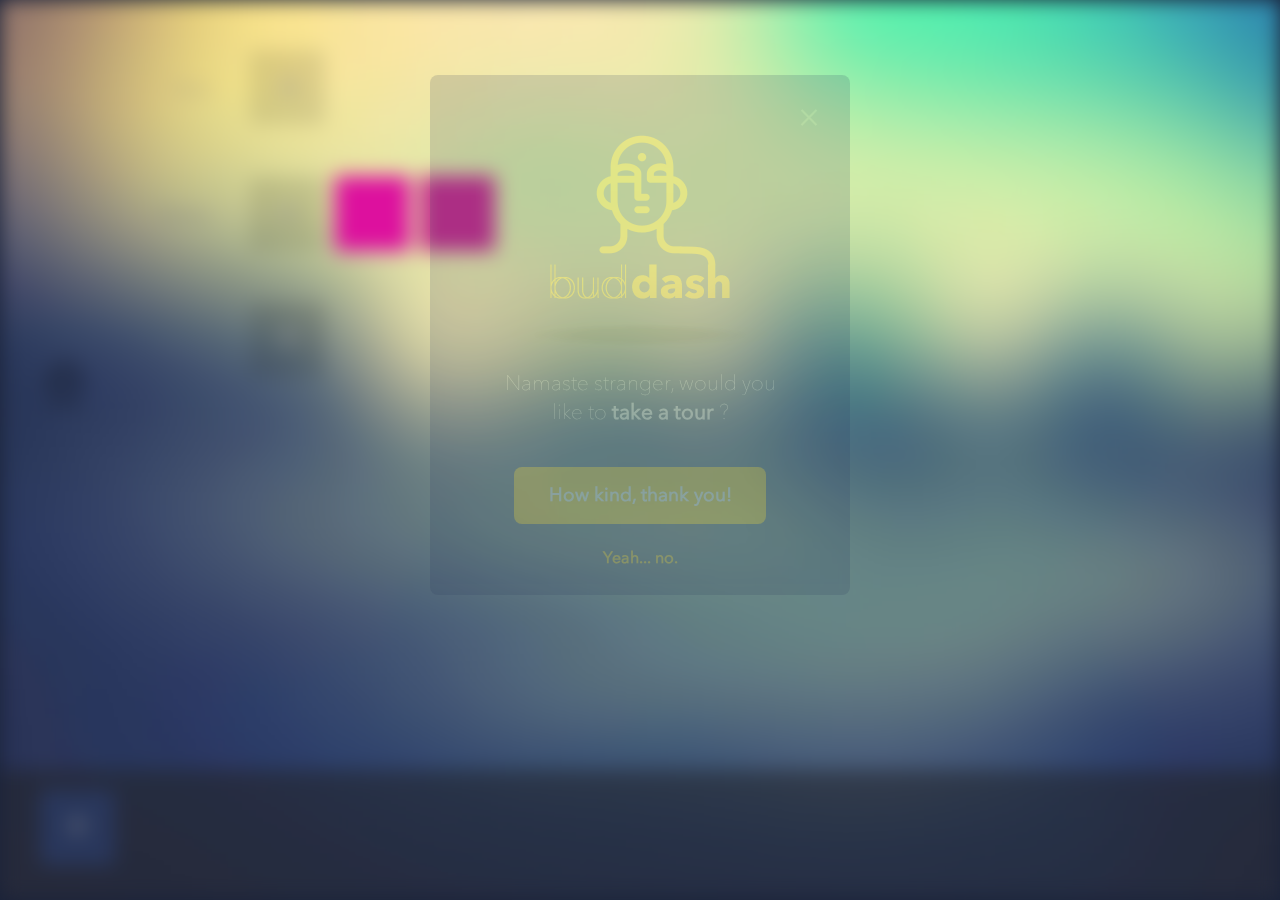
==== commit fa78d642: "finetuning / demo .mov" ====
--- a/newtab.html
+++ b/newtab.html
@@ -42,12 +42,15 @@
 		        		<span>buddash</span> is a perfect little way to <strong>organize</strong> and <strong>remember to check</strong> the <strong>sites</strong> you love.
 		        	</p>
 		        	<p>
-						Add sites you love to your <strong>daily</strong>, <strong>weekly</strong>, or <strong>monthly list</strong> simply by picking a <strong>name</strong> & an <strong>URL</strong>.
+						Add websites to your <strong>daily</strong>, <strong>weekly</strong>, or <strong>monthly list</strong> simply by picking a <strong>name</strong> & an <strong>URL</strong>.
 					</p>
 					<p>
-						It’s like an awesome visual <strong>todo list for websites</strong>!
+						Depending on the <strong>frequency</strong> you selected, you'll get reminded. 
 					</p>
 					<small>[&larr;] &nbsp;&nbsp;&nbsp; [&rarr;]</small>
+		        </section>
+		        <section data-id="2">
+		        	<video autoplay loop src="demo/visittocheck.mov"></video>
 		        </section>
 		    </div>
 		    <nav>
--- a/css/main.css
+++ b/css/main.css
@@ -555,6 +555,13 @@
         opacity: 0.6; }
       body .sites-list li.blur a {
         /*background-color:#ff4958;*/ }
+      body .sites-list li.demo {
+        animation-duration: 0.5s;
+        animation-delay: 0.5s; }
+        body .sites-list li.demo.zoomOut {
+          animation-delay: 0.2s; }
+      body .sites-list li:first-of-type.add-button .placeholder {
+        -webkit-transform: scale(1); }
       body .sites-list li a {
         display: block;
         width: 100%;
@@ -630,13 +637,14 @@
     left: 50%;
     margin-left: -210px;
     margin-top: 75px;
-    background: #29375c;
+    background: rgba(41, 55, 92, 0.8);
     border-radius: 8px;
     z-index: 9999;
     text-align: center;
     font-size: 21px;
     color: #fff;
-    line-height: 29px; }
+    line-height: 29px;
+    opacity: 0.2 !important; }
     body #welcome-container.active {
       display: block; }
     body #welcome-container .close-button {
@@ -692,6 +700,9 @@
       display: inline-block;
       text-align: center;
       float: left; }
+      body #welcome-container section video {
+        width: 100%;
+        height: 300px; }
     body #welcome-container .buddash-logo-small {
       width: 40px;
       margin-top: 40px; }
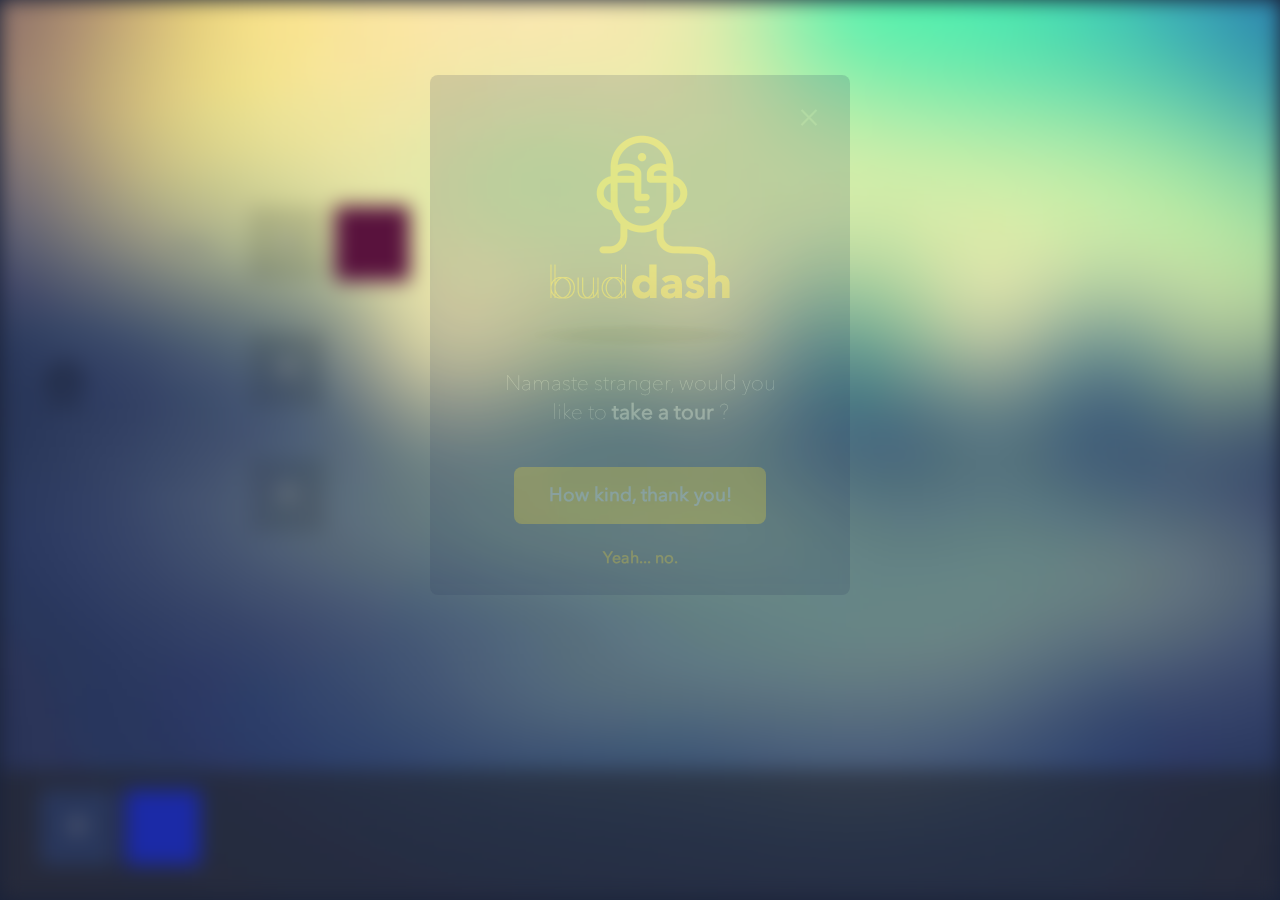
==== commit 0d30f06f: "Flexbox vertical align" ====
--- a/newtab.html
+++ b/newtab.html
@@ -157,40 +157,46 @@
 		        		</ul>
 		        	</aside>
 	        		<div id="list-wrap">
-				        <h2>
-				        	Daily<br>
-				        	<a href="#" class="edit" id="edit-daily"><img src="img/pen.png" alt="Edit items"></a>
-				        	<a href="#" class="del" id="del-daily"><img src="img/trash.png" alt="Delete items"></a>
-				        </h2>
-				        <ul class="sites-list" id="daily-list">
-				            <li class="animated zoomIn add-button" data-sort="1000">
-			                    <a href="#" class="placeholder open-button" data-list="daily">&plus;</a>		  
-			                </li>
-				        </ul>
-				        <hr>
-
-				        <h2>
-				        	Weekly<br>
-				        	<a href="#" class="edit" id="edit-weekly"><img src="img/pen.png" alt="Edit items"></a>
-				        	<a href="#" class="del" id="del-weekly"><img src="img/trash.png" alt="Delete items"></a>
-				        </h2>
-				        <ul class="sites-list" id="weekly-list">
-				            <li class="animated zoomIn add-button" data-sort="1000">
-			                    <a href="#" class="placeholder open-button" data-list="weekly">&plus;</a>		  
-			                </li>
-				        </ul>
-				        <hr>
-
-				        <h2>
-				        	Monthly<br>
-				        	<a href="#" class="edit" id="edit-monthly"><img src="img/pen.png" alt="Edit items"></a>
-				        	<a href="#" class="del" id="del-monthly"><img src="img/trash.png" alt="Delete items"></a>
-				        </h2>
-				        <ul class="sites-list" id="monthly-list">
-				            <li class="animated zoomIn add-button" data-sort="1000">
-			                    <a href="#" class="placeholder open-button" data-list="monthly">&plus;</a>		  
-			                </li>
-				        </ul>
+				        <div>
+					        <h2>
+					        	Daily<br>
+					        	<a href="#" class="edit" id="edit-daily"><img src="img/pen.png" alt="Edit items"></a>
+					        	<a href="#" class="del" id="del-daily"><img src="img/trash.png" alt="Delete items"></a>
+					        </h2>
+					        <ul class="sites-list" id="daily-list">
+					            <li class="animated zoomIn add-button" data-sort="1000">
+				                    <a href="#" class="placeholder open-button" data-list="daily">&plus;</a>		  
+				                </li>
+					        </ul>
+					        <hr>
+					    </div>
+
+					    <div>
+					        <h2>
+					        	Weekly<br>
+					        	<a href="#" class="edit" id="edit-weekly"><img src="img/pen.png" alt="Edit items"></a>
+					        	<a href="#" class="del" id="del-weekly"><img src="img/trash.png" alt="Delete items"></a>
+					        </h2>
+					        <ul class="sites-list" id="weekly-list">
+					            <li class="animated zoomIn add-button" data-sort="1000">
+				                    <a href="#" class="placeholder open-button" data-list="weekly">&plus;</a>		  
+				                </li>
+					        </ul>
+					        <hr>
+					    </div>
+
+					    <div>
+					        <h2>
+					        	Monthly<br>
+					        	<a href="#" class="edit" id="edit-monthly"><img src="img/pen.png" alt="Edit items"></a>
+					        	<a href="#" class="del" id="del-monthly"><img src="img/trash.png" alt="Delete items"></a>
+					        </h2>
+					        <ul class="sites-list" id="monthly-list">
+					            <li class="animated zoomIn add-button" data-sort="1000">
+				                    <a href="#" class="placeholder open-button" data-list="monthly">&plus;</a>		  
+				                </li>
+					        </ul>
+					    </div>
 				    </div>
 				    <div class="clearfix"></div>
 			        <section class="toolset animated slideInUp">
--- a/css/main.css
+++ b/css/main.css
@@ -308,19 +308,23 @@
               body aside .menu li .setting-detail #theme-picker li#theme-blurred {
                 background: #56b5d0; }
   body #list-wrap {
-    box-sizing: border-box;
-    padding-top: 40px;
+    /* flexbox */
+    display: flex;
+    flex-direction: column;
+    flex-wrap: nowrap;
+    align-items: flex-start;
+    justify-content: center;
     width: calc(100% - 130px);
     height: calc(100% - 130px);
     overflow-y: scroll;
-    display: table-cell;
-    vertical-align: bottom;
     float: left;
     -webkit-transform: translateX(0);
     transition: all 0.2s ease-in-out; }
     body #list-wrap.offset {
       /*-webkit-transform:translateX(200px);*/
       width: calc(100% - 330px); }
+    body #list-wrap > div {
+      width: 100%; }
   body .menu-wrap {
     background: #fff; }
     body .menu-wrap h1 {
